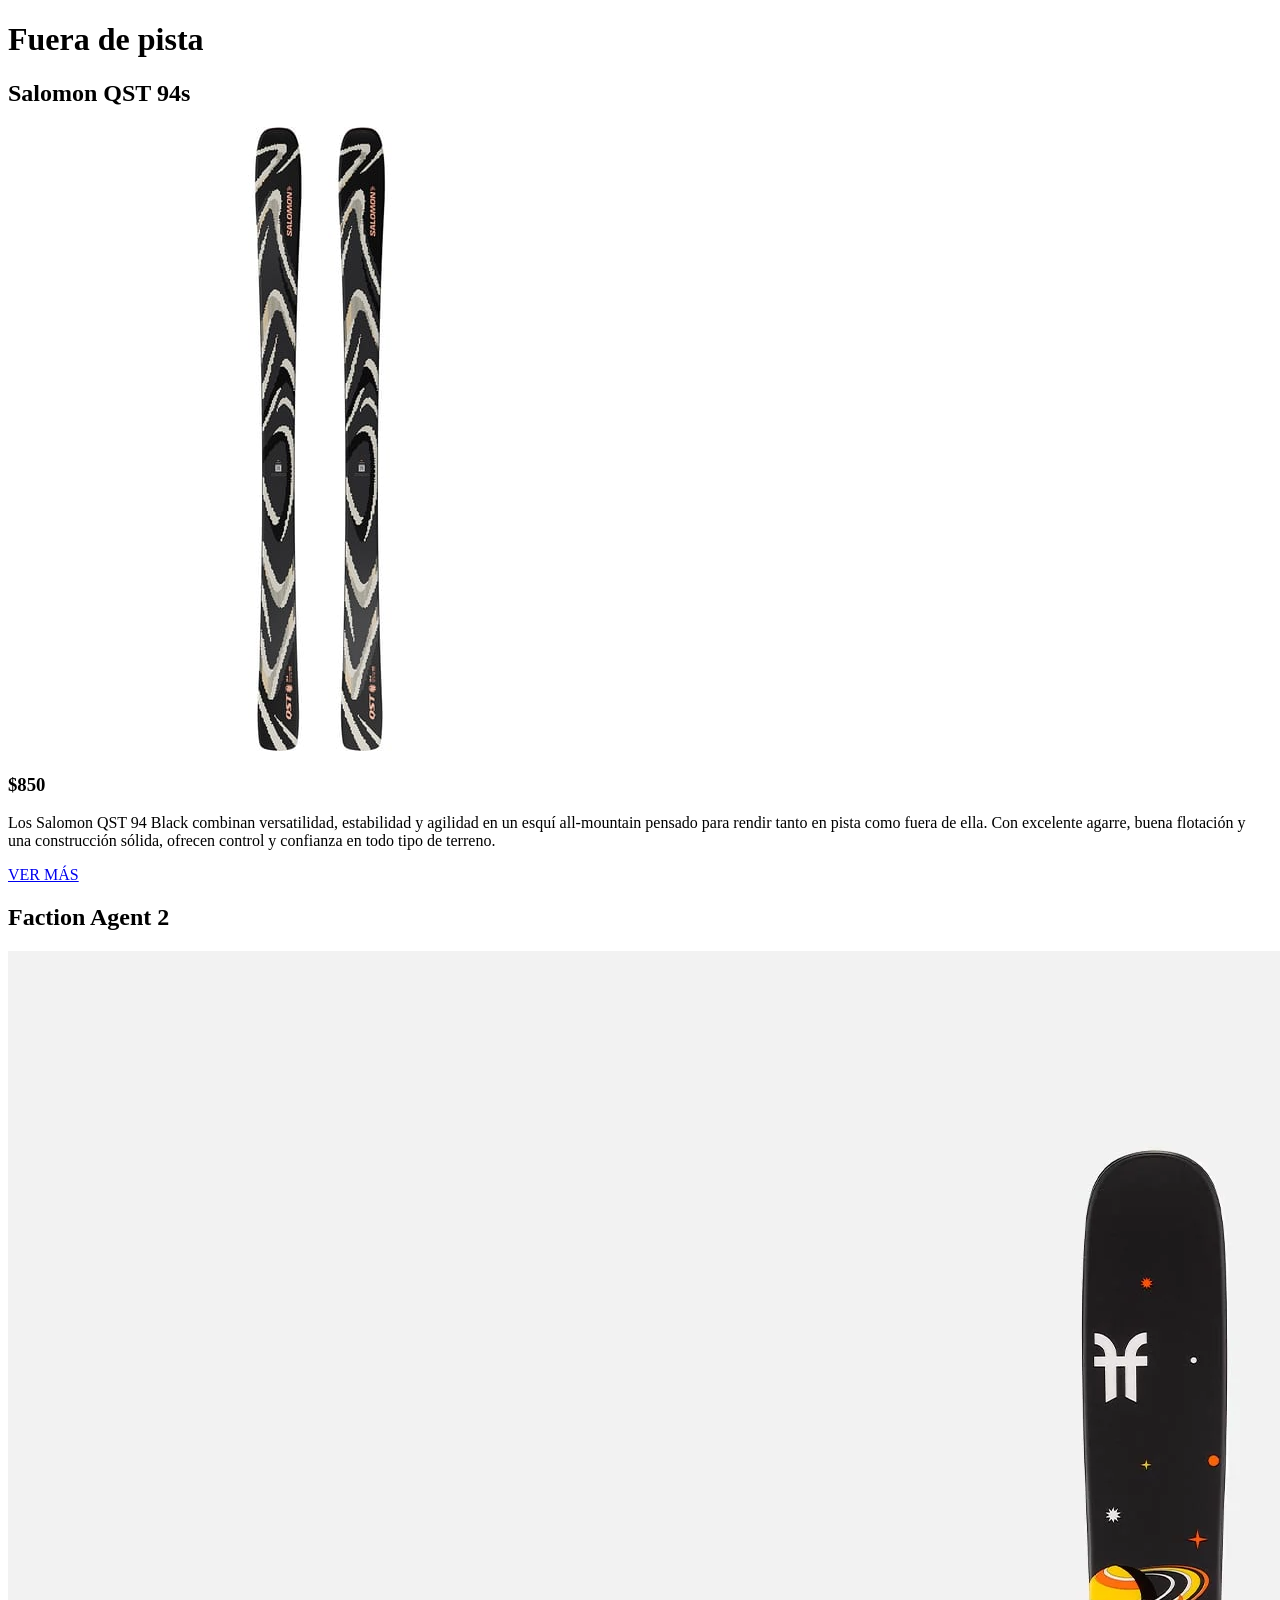
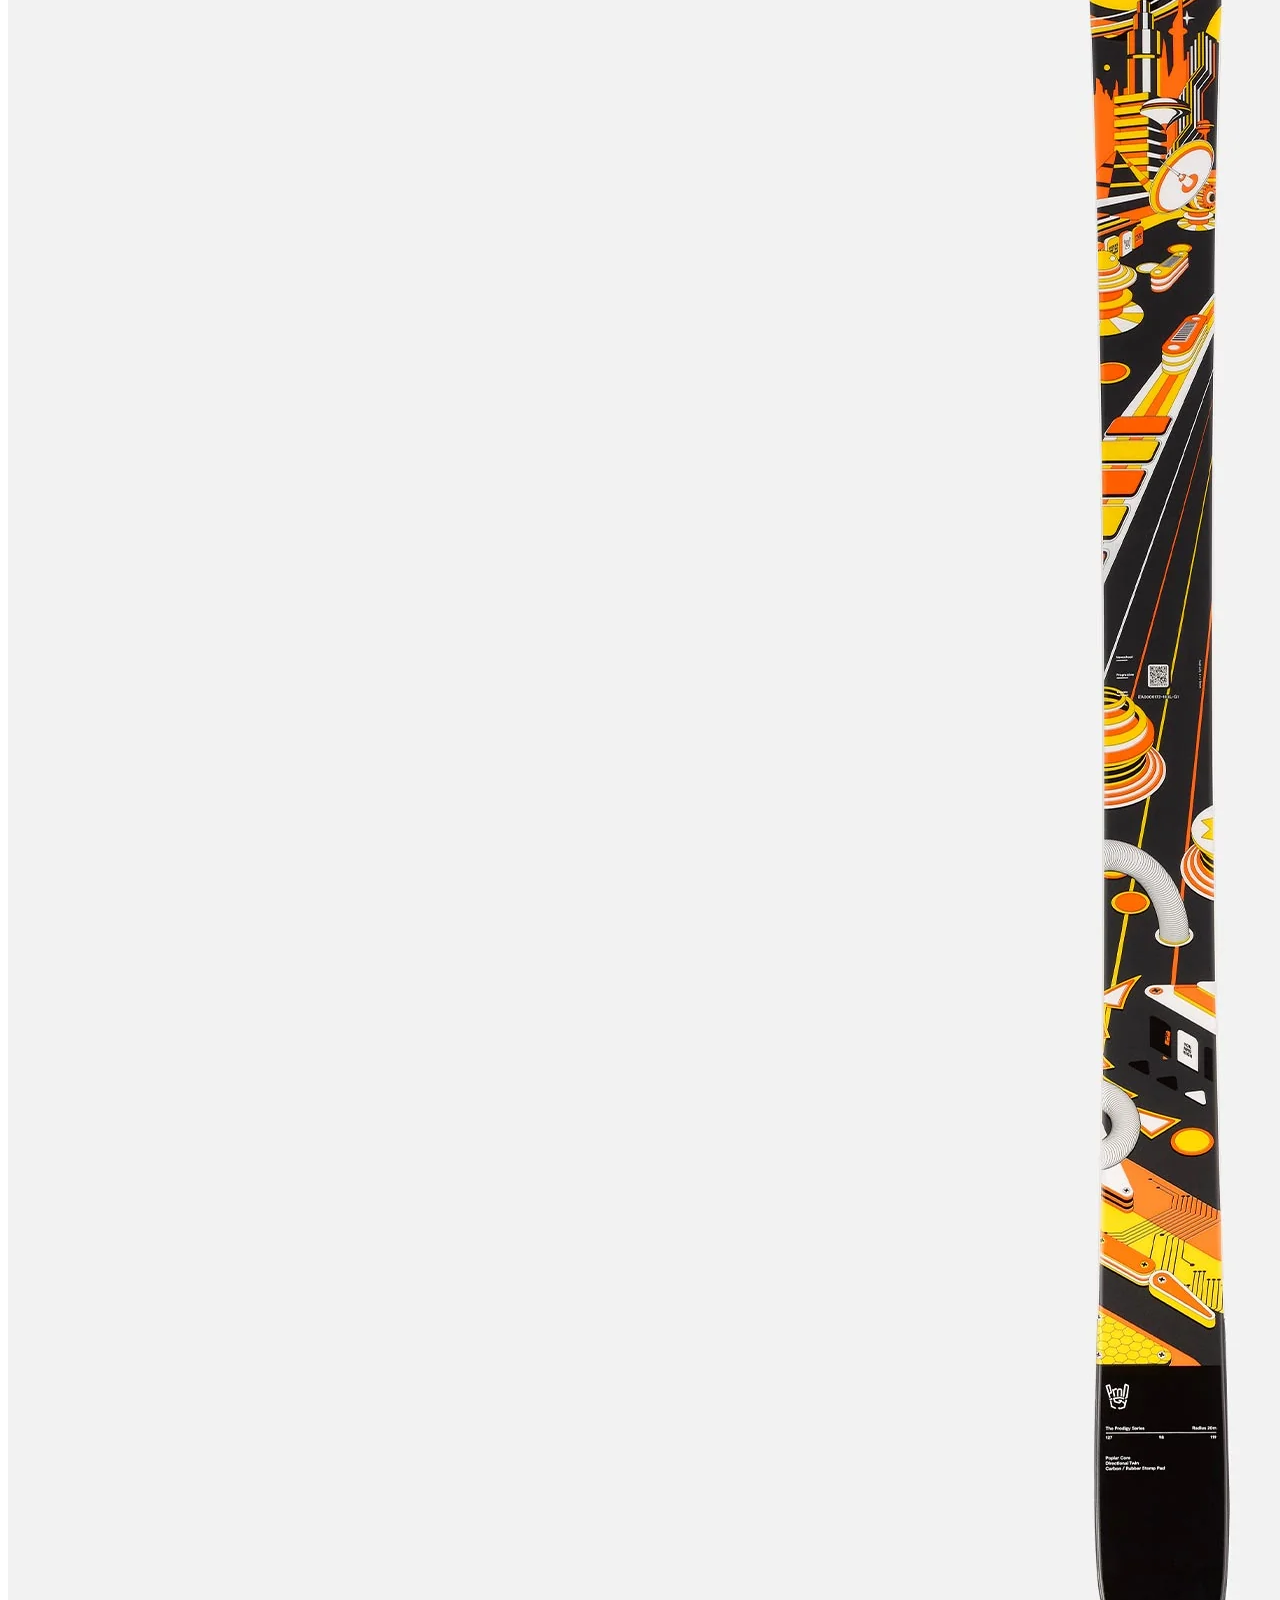
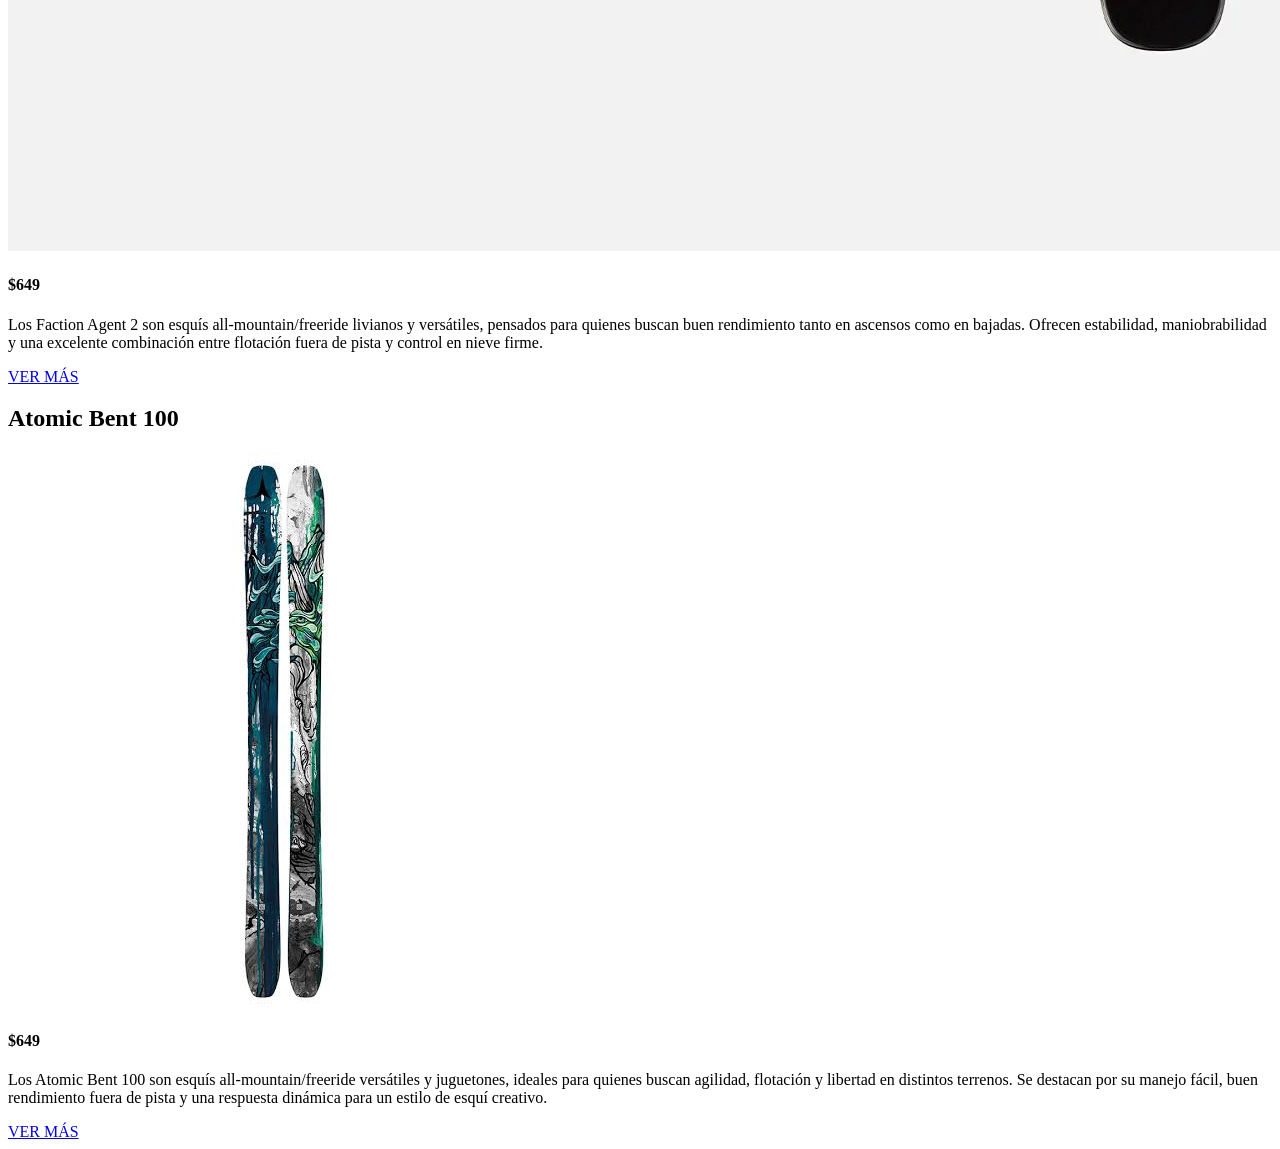
==== category.html @ 52b868e2 "subo la pagina de category" ====
<!DOCTYPE html>
<html lang="en">

<head>
    <meta charset="UTF-8">
    <meta name="viewport" content="width=device-width, initial-scale=1.0">
    <title>Document</title>
    <link rel="stylesheet" href="./css/styles.css">
</head>

<body>
    <h1>Fuera de pista</h1>
    <div class="productosCategoria">
        <article>
            <h2>Salomon QST 94s</h2>
            <img src="./img/producto_1.jpg" alt="producto1">
            <h3>$850</h3>
            <p>Los Salomon QST 94 Black combinan versatilidad, estabilidad y agilidad en un esquí all-mountain pensado
                para rendir tanto en pista como fuera de ella. Con excelente agarre, buena flotación y una construcción
                sólida, ofrecen control y confianza en todo tipo de terreno.</p>
            <a href="./product.html">VER MÁS</a>
        </article>

        <article>
            <h2>Faction Agent 2</h2>
             <img src="./img/producto_2.webp" alt="producto 2">
            <h4>$649</h4>
            <p>Los Faction Agent 2 son esquís all-mountain/freeride livianos y versátiles, pensados para quienes buscan buen rendimiento tanto en ascensos como en bajadas. Ofrecen estabilidad, maniobrabilidad y una excelente combinación entre flotación fuera de pista y control en nieve firme.</p>
            <a href="./product.html">VER MÁS</a>
        </article>

        <article>
            <h2>Atomic Bent 100</h2>
            <img src="./img/producto_3.jpeg" alt="producto 3">
            <h4>$649</h4>
            <p>Los Atomic Bent 100 son esquís all-mountain/freeride versátiles y juguetones, ideales para quienes buscan agilidad, flotación y libertad en distintos terrenos. Se destacan por su manejo fácil, buen rendimiento fuera de pista y una respuesta dinámica para un estilo de esquí creativo.</p>
            <a href="./product.html">VER MÁS</a>
        </article>
    </div>
</body>

</html>
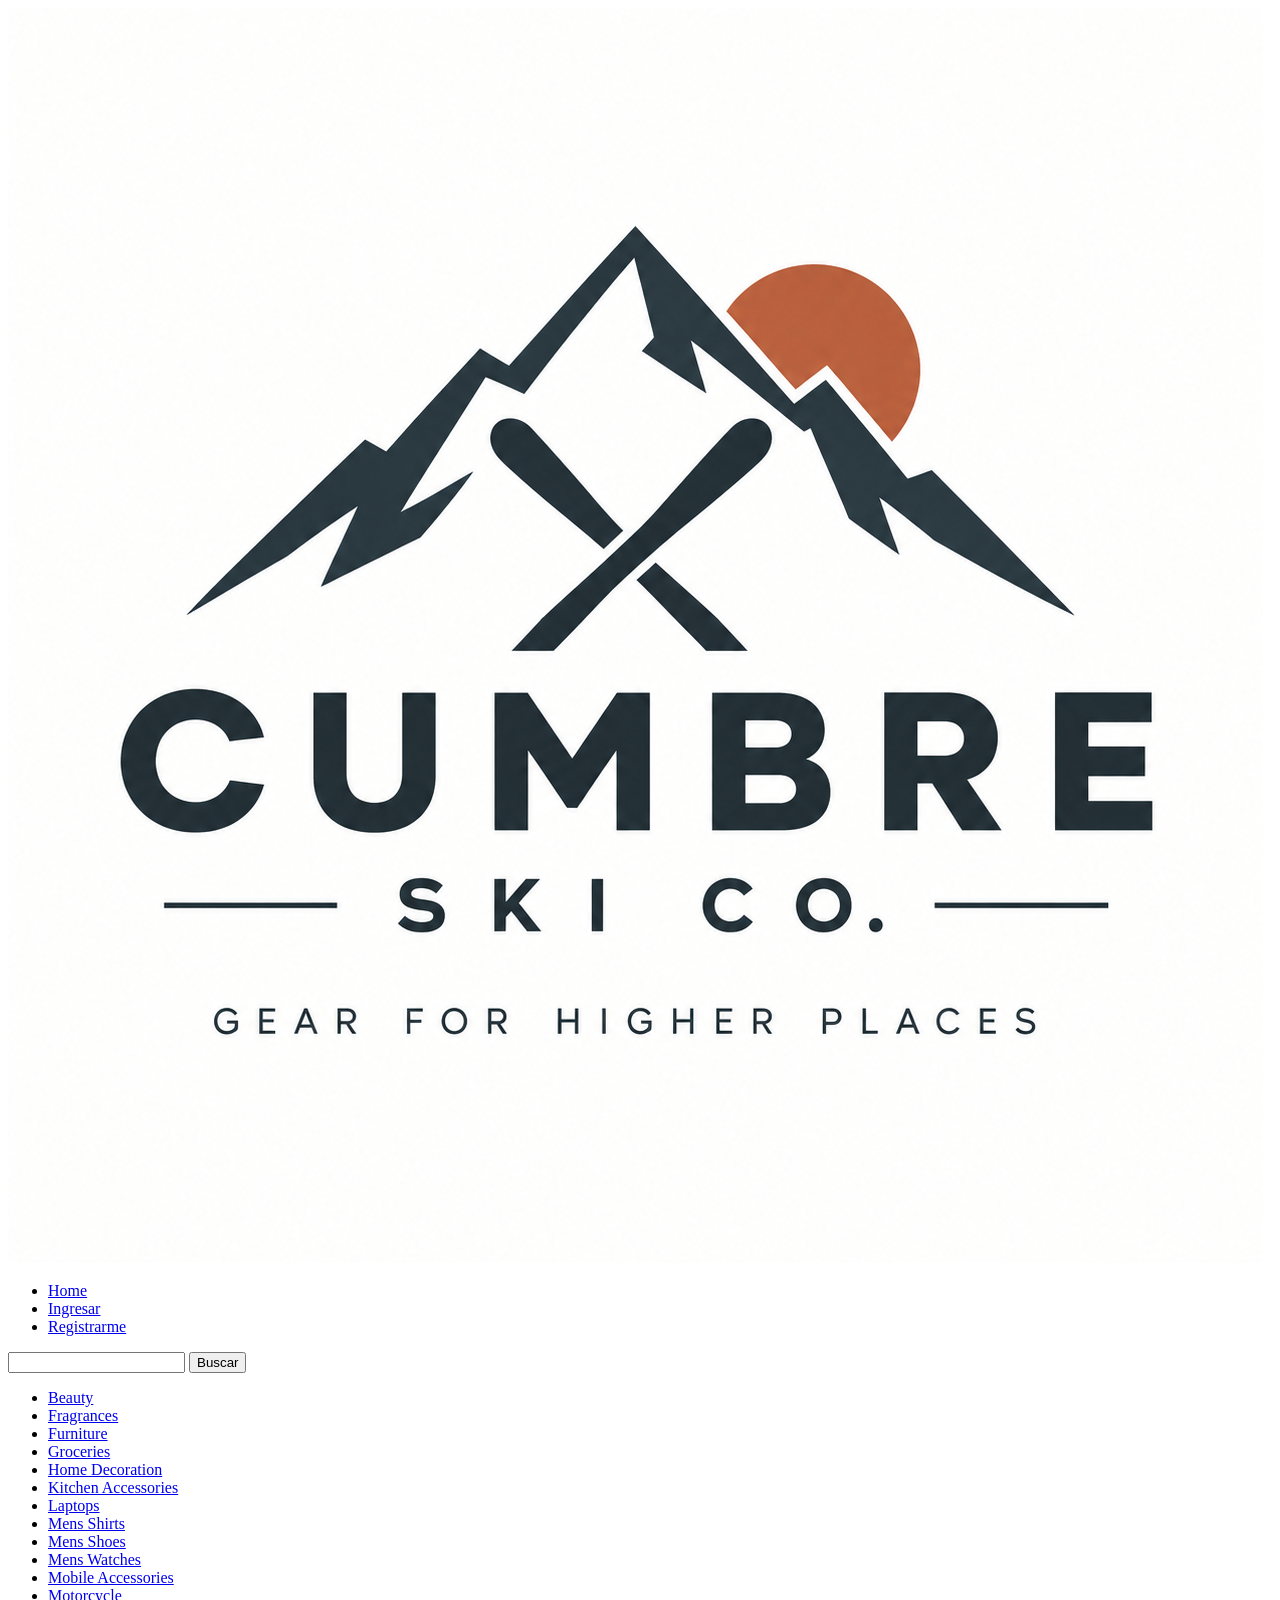
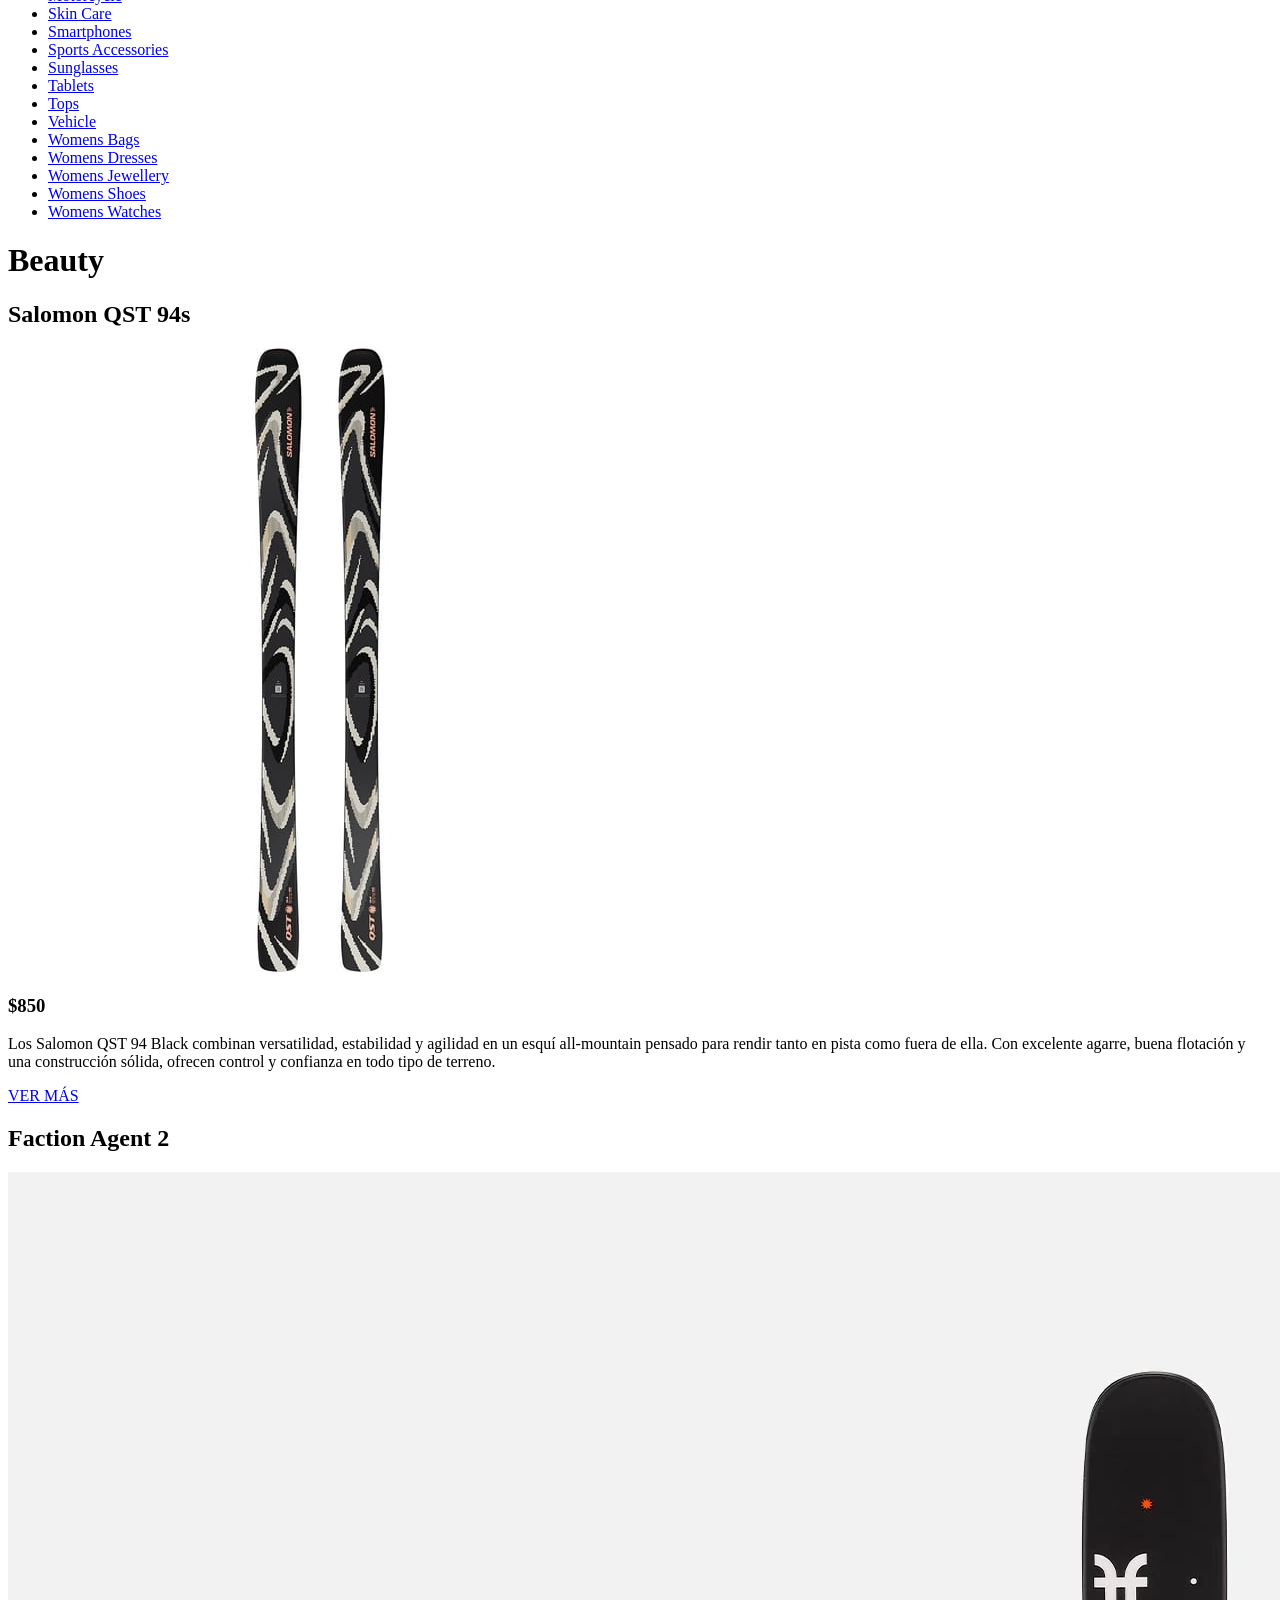
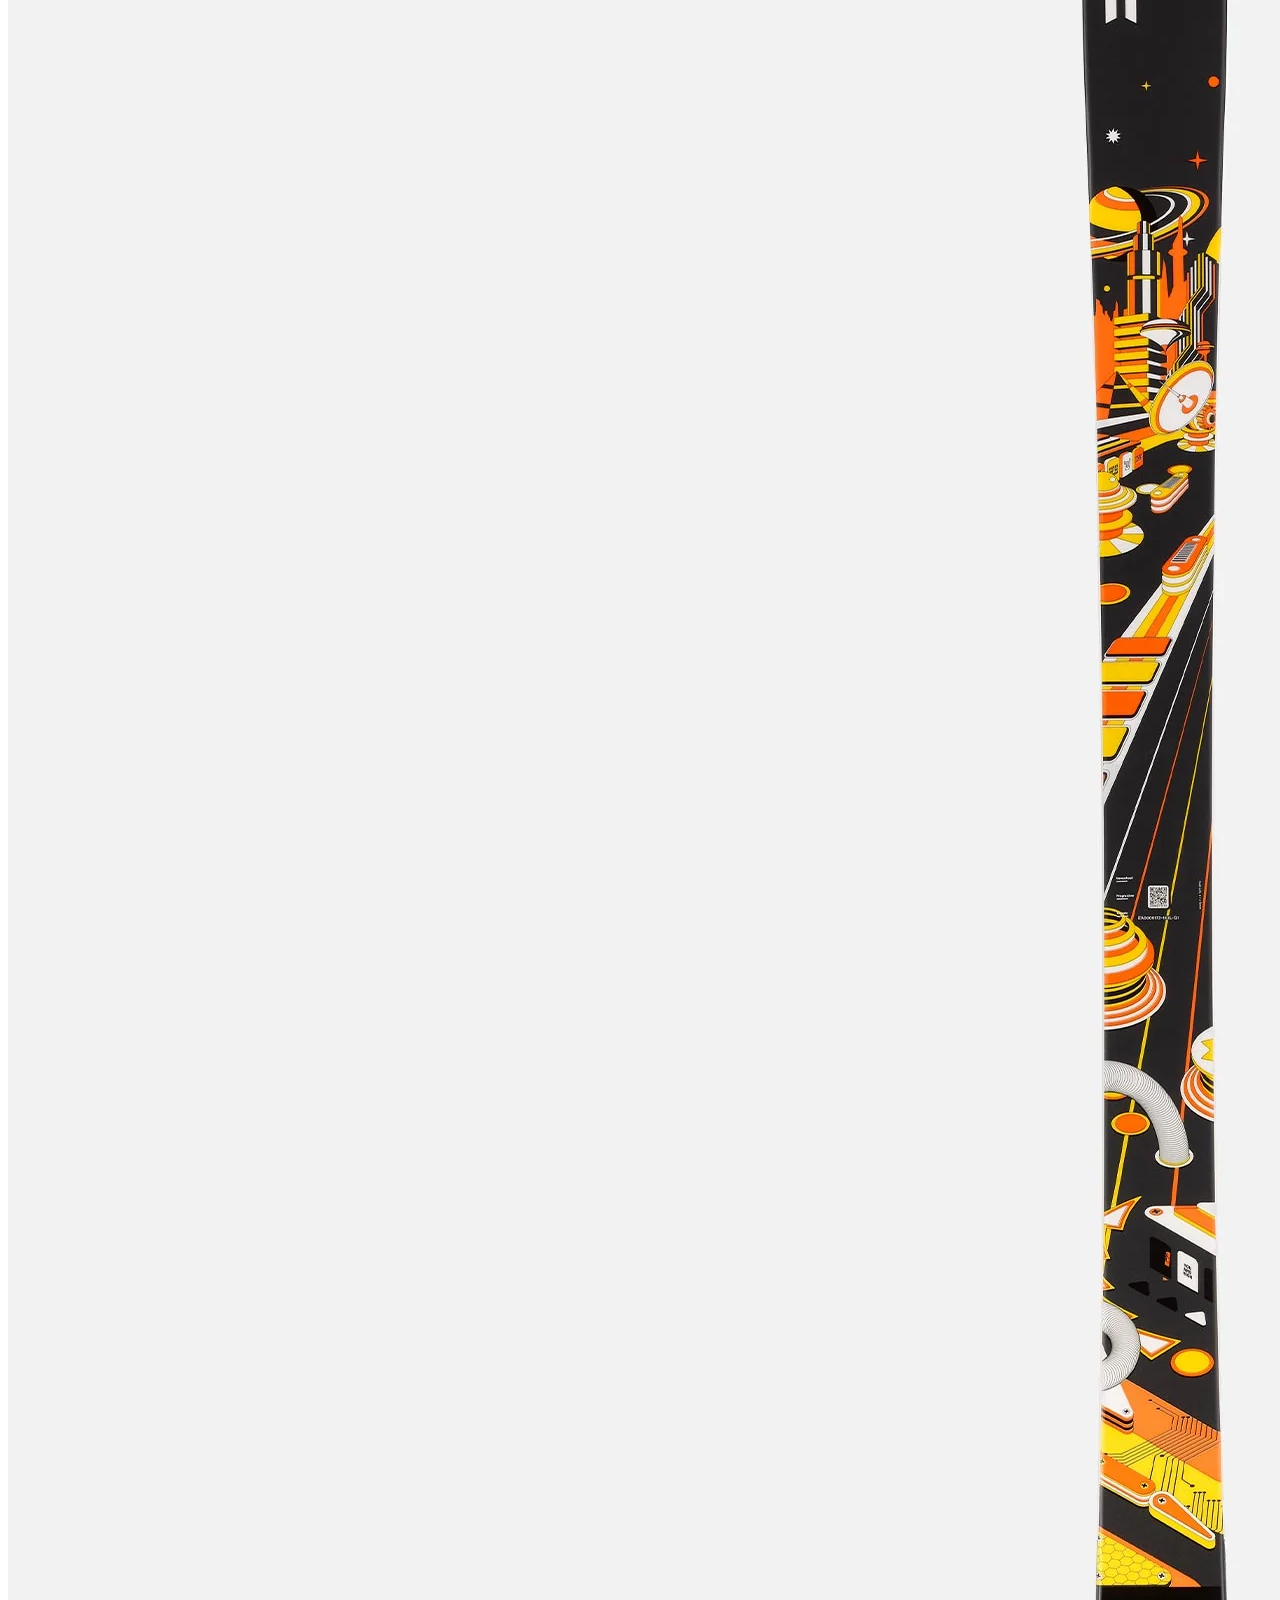
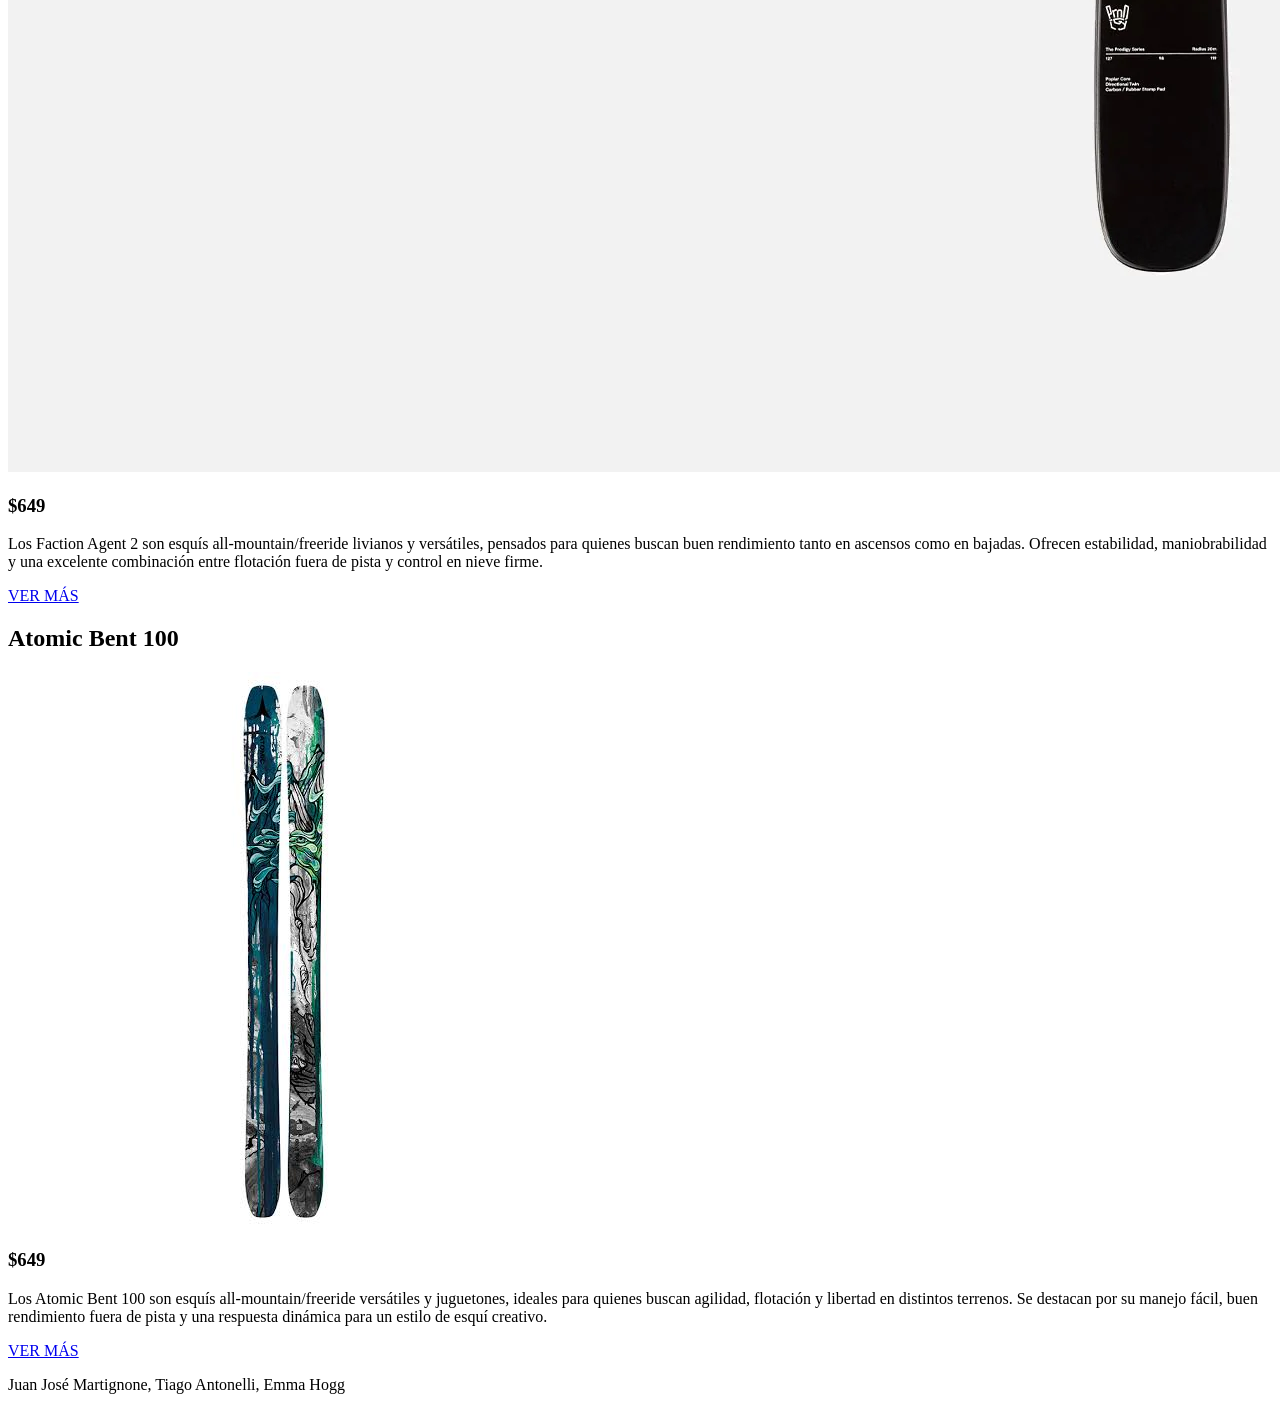
==== commit f1074c60: "Termine con los html" ====
--- a/category.html
+++ b/category.html
@@ -9,7 +9,55 @@
 </head>
 
 <body>
-    <h1>Fuera de pista</h1>
+
+<header class="header">
+    <a href="./index.html" class="logoLink">
+        <img src="./img/ChatGPT Image Sep 11, 2026, 09_26_27 AM.png" alt="Logo de la marca" class="logo">
+    </a>
+    <nav class="navegacion">
+    <ul>
+        <li><a href="./index.html">Home</a></li>
+        <li><a href="./login.html">Ingresar</a></li>
+        <li><a href="./register.html">Registrarme</a></li>
+    </ul>
+    </nav>
+    <form action="./search'results.html" method="get">
+        <input type="text" name="busqueda">
+        <button type="submit">Buscar</button>
+    </form>
+</header>
+
+<nav class="categorias">
+    <ul>
+        <li><a href="./category.html">Beauty</a></li>
+        <li><a href="./category.html">Fragrances</a></li>
+            <li><a href="./category.html">Furniture</a></li>
+            <li><a href="./category.html">Groceries</a></li>
+            <li><a href="./category.html">Home Decoration</a></li>
+            <li><a href="./category.html">Kitchen Accessories</a></li>
+            <li><a href="./category.html">Laptops</a></li>
+            <li><a href="./category.html">Mens Shirts</a></li>
+            <li><a href="./category.html">Mens Shoes</a></li>
+            <li><a href="./category.html">Mens Watches</a></li>
+            <li><a href="./category.html">Mobile Accessories</a></li>
+            <li><a href="./category.html">Motorcycle</a></li>
+            <li><a href="./category.html">Skin Care</a></li>
+            <li><a href="./category.html">Smartphones</a></li>
+            <li><a href="./category.html">Sports Accessories</a></li>
+            <li><a href="./category.html">Sunglasses</a></li>
+            <li><a href="./category.html">Tablets</a></li>
+            <li><a href="./category.html">Tops</a></li>
+            <li><a href="./category.html">Vehicle</a></li>
+            <li><a href="./category.html">Womens Bags</a></li>
+            <li><a href="./category.html">Womens Dresses</a></li>
+            <li><a href="./category.html">Womens Jewellery</a></li>
+            <li><a href="./category.html">Womens Shoes</a></li>
+            <li><a href="./category.html">Womens Watches</a></li>
+    </ul>
+</nav>
+
+<main>
+    <h1>Beauty</h1>
     <div class="productosCategoria">
         <article>
             <h2>Salomon QST 94s</h2>
@@ -24,7 +72,7 @@
         <article>
             <h2>Faction Agent 2</h2>
              <img src="./img/producto_2.webp" alt="producto 2">
-            <h4>$649</h4>
+            <h3>$649</h3>
             <p>Los Faction Agent 2 son esquís all-mountain/freeride livianos y versátiles, pensados para quienes buscan buen rendimiento tanto en ascensos como en bajadas. Ofrecen estabilidad, maniobrabilidad y una excelente combinación entre flotación fuera de pista y control en nieve firme.</p>
             <a href="./product.html">VER MÁS</a>
         </article>
@@ -32,11 +80,15 @@
         <article>
             <h2>Atomic Bent 100</h2>
             <img src="./img/producto_3.jpeg" alt="producto 3">
-            <h4>$649</h4>
+            <h3>$649</h3>
             <p>Los Atomic Bent 100 son esquís all-mountain/freeride versátiles y juguetones, ideales para quienes buscan agilidad, flotación y libertad en distintos terrenos. Se destacan por su manejo fácil, buen rendimiento fuera de pista y una respuesta dinámica para un estilo de esquí creativo.</p>
             <a href="./product.html">VER MÁS</a>
         </article>
     </div>
+    </main>
+    <footer>
+        <p>Juan José Martignone, Tiago Antonelli, Emma Hogg</p>
+    </footer>
 </body>
 
 </html>
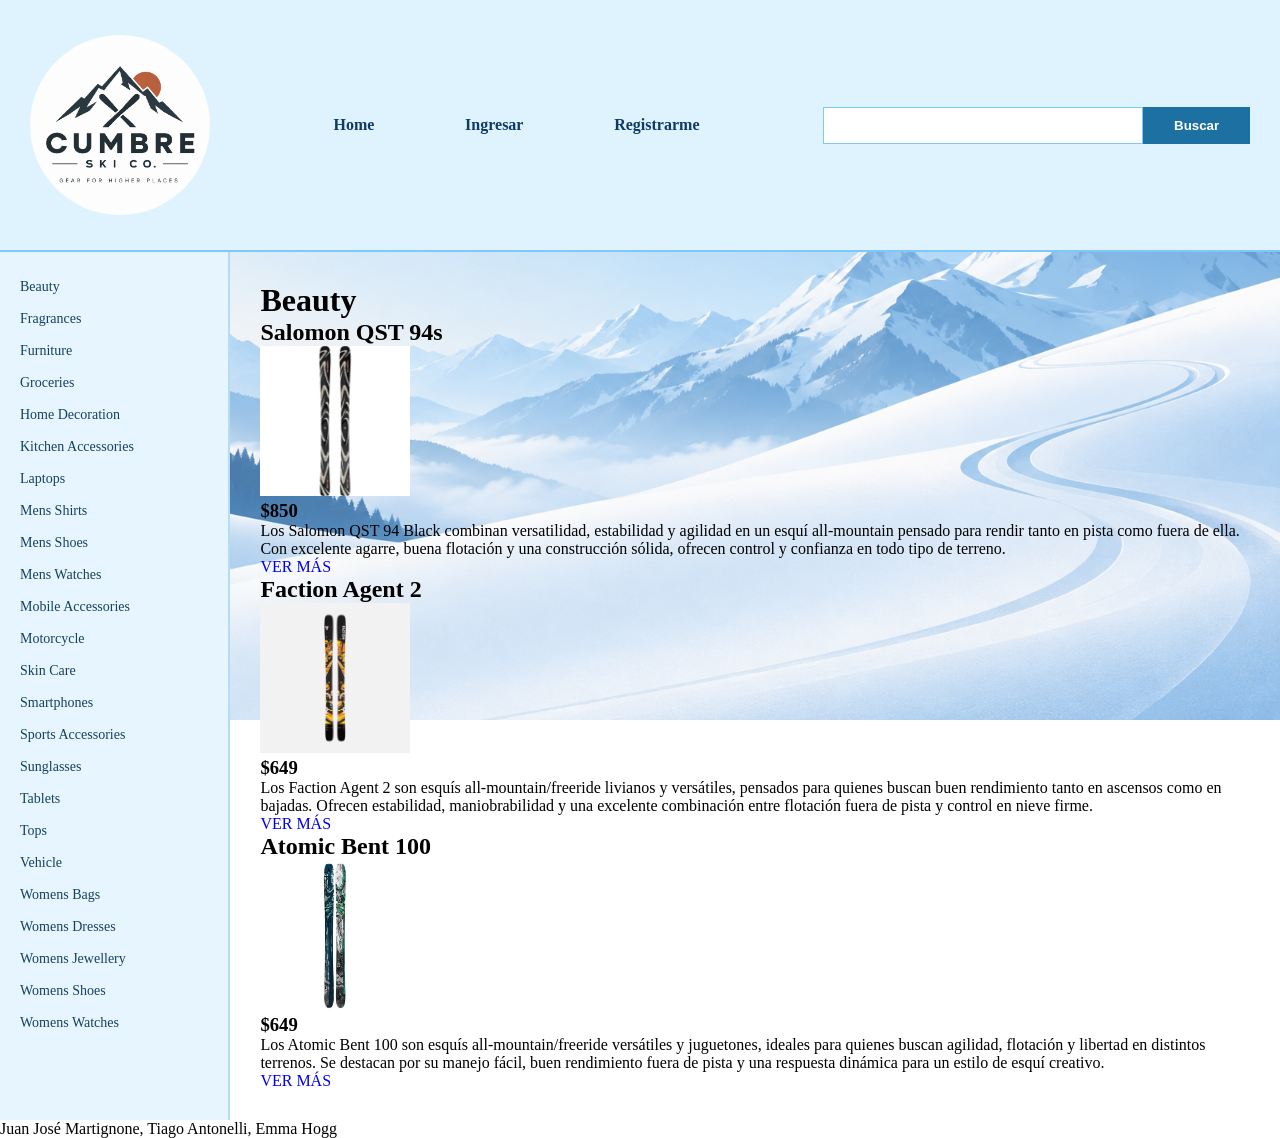
==== commit 60b3733e: "Subo cambios en el css" ====
--- a/category.html
+++ b/category.html
@@ -27,6 +27,7 @@
     </form>
 </header>
 
+<div class="contenidoPagina">
 <nav class="categorias">
     <ul>
         <li><a href="./category.html">Beauty</a></li>
@@ -56,7 +57,7 @@
     </ul>
 </nav>
 
-<main>
+<main class="contenidoPrincipal">
     <h1>Beauty</h1>
     <div class="productosCategoria">
         <article>
@@ -85,7 +86,8 @@
             <a href="./product.html">VER MÁS</a>
         </article>
     </div>
-    </main>
+  </main>
+</div>
     <footer>
         <p>Juan José Martignone, Tiago Antonelli, Emma Hogg</p>
     </footer>
--- a/css/styles.css
+++ b/css/styles.css
@@ -0,0 +1,139 @@
+*{
+box-sizing: border-box;
+padding: 0;
+margin: 0;
+}
+a{
+    text-decoration: none;
+
+}
+ol, ul, li{
+
+    list-style-type: none;
+}
+.logo {
+    width: 180px;
+    height: 180px;
+    margin: 20px auto;
+    border-radius: 100px;
+}
+
+.logoLink {
+    display: flex;
+    align-items: center;
+    justify-content: center;
+}
+
+.navegacion {
+    width: 30%;
+}
+
+.navegacion ul {
+    display: flex;
+    flex-direction: row;
+    justify-content: space-between;
+}
+
+.navegacion a {
+    color: #0d3b66;
+    font-size: 16px;
+    font-weight: bold;
+}
+
+.header form {
+    width: 35%;
+    display: flex;
+    flex-direction: row;
+}
+
+.header form input {
+    width: 75%;
+    padding: 10px;
+    border: solid 1px #7fc8f8;
+}
+
+.header form button {
+    width: 25%;
+    padding: 10px;
+    background-color: #1d70a2;
+    color: white;
+    border: solid 1px #1d70a2;
+    font-weight: bold;
+}
+.contenidoPagina {
+    width: 100%;
+    display: flex;
+    flex-direction: row;
+}
+
+.categorias {
+    width: 18%;
+    background-color: #e6f5ff;
+    padding: 25px 20px;
+    border-right: solid 2px #b6dcf2;
+}
+
+.categorias li {
+    margin-bottom: 14px;
+}
+
+.categorias ul {
+    display: flex;
+    flex-direction: column;
+}
+
+.categorias a { 
+    color: #16425b;
+    font-size: 14px;
+}
+
+.contenidoPrincipal {
+    width: 82%;
+    padding: 30px;
+}
+
+
+
+
+
+body {
+    background-image: url(../img/Fondo.png);
+    background-repeat: no-repeat;
+    background-size: 100%;
+    background-attachment: fixed;
+}
+
+.masvendidos {
+    display: flex;
+    flex-wrap: wrap;
+    flex-direction: row;
+   justify-content: space-between;
+   
+  
+
+
+}
+.catalogo{
+  display: flex;
+    flex-wrap: wrap;
+    flex-direction: row;
+    justify-content: center;
+  
+
+}
+
+img{
+    width: 150px;
+    height: 150px;
+}
+
+.header {
+    width: 100%;
+    background-color: #dff3ff;
+    padding: 15px 30px;
+    display: flex;
+    flex-direction: row;
+    justify-content: space-between;
+    align-items: center;
+    border-bottom: solid 2px #7fc8f8;
+}
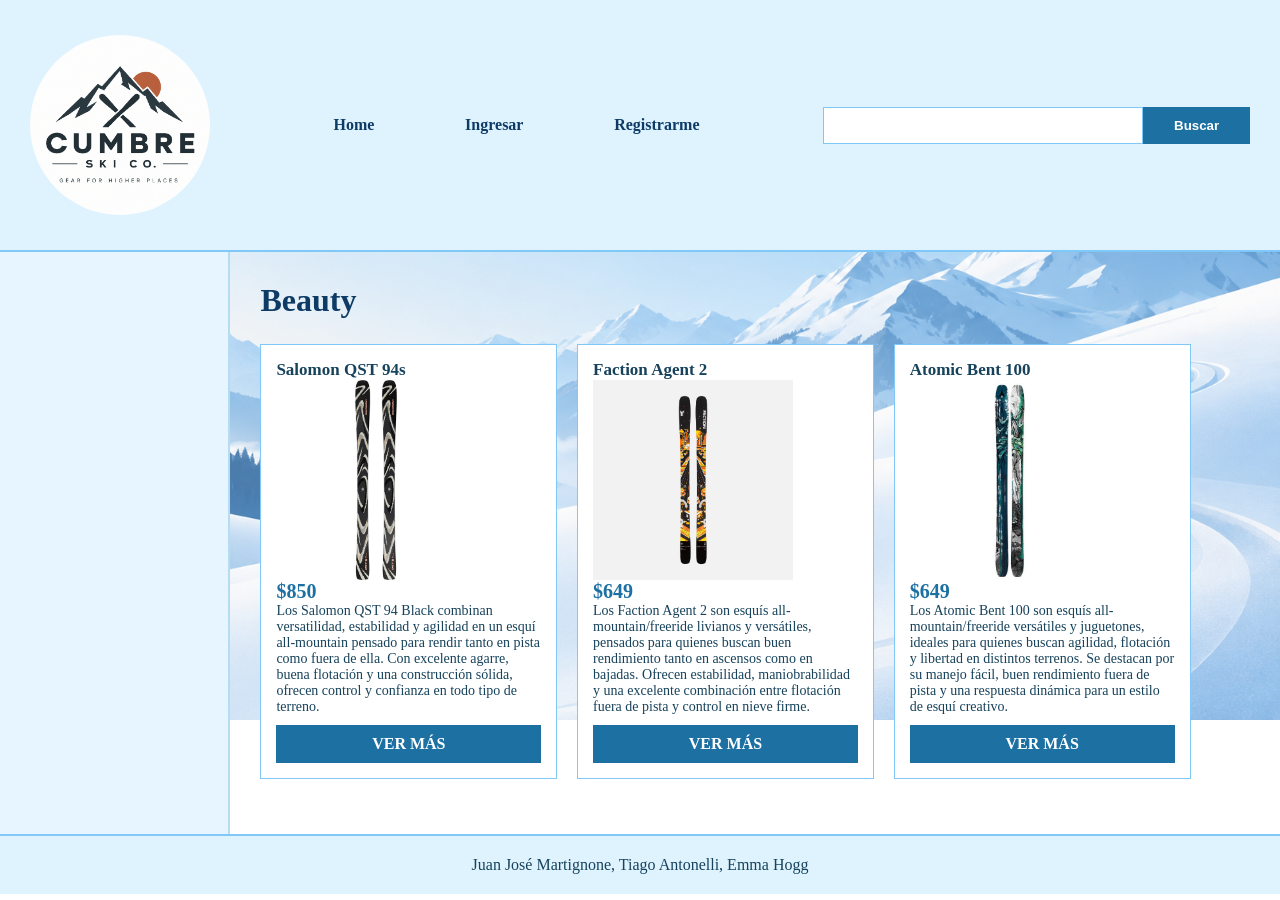
==== commit efc71740: "javascript del index y un poco de category (falta)" ====
--- a/category.html
+++ b/category.html
@@ -30,30 +30,6 @@
 <div class="contenidoPagina">
 <nav class="categorias">
     <ul>
-        <li><a href="./category.html">Beauty</a></li>
-        <li><a href="./category.html">Fragrances</a></li>
-            <li><a href="./category.html">Furniture</a></li>
-            <li><a href="./category.html">Groceries</a></li>
-            <li><a href="./category.html">Home Decoration</a></li>
-            <li><a href="./category.html">Kitchen Accessories</a></li>
-            <li><a href="./category.html">Laptops</a></li>
-            <li><a href="./category.html">Mens Shirts</a></li>
-            <li><a href="./category.html">Mens Shoes</a></li>
-            <li><a href="./category.html">Mens Watches</a></li>
-            <li><a href="./category.html">Mobile Accessories</a></li>
-            <li><a href="./category.html">Motorcycle</a></li>
-            <li><a href="./category.html">Skin Care</a></li>
-            <li><a href="./category.html">Smartphones</a></li>
-            <li><a href="./category.html">Sports Accessories</a></li>
-            <li><a href="./category.html">Sunglasses</a></li>
-            <li><a href="./category.html">Tablets</a></li>
-            <li><a href="./category.html">Tops</a></li>
-            <li><a href="./category.html">Vehicle</a></li>
-            <li><a href="./category.html">Womens Bags</a></li>
-            <li><a href="./category.html">Womens Dresses</a></li>
-            <li><a href="./category.html">Womens Jewellery</a></li>
-            <li><a href="./category.html">Womens Shoes</a></li>
-            <li><a href="./category.html">Womens Watches</a></li>
     </ul>
 </nav>
 
@@ -91,6 +67,7 @@
     <footer>
         <p>Juan José Martignone, Tiago Antonelli, Emma Hogg</p>
     </footer>
+<script src="./js/categorias.js"></script>
 </body>
 
 </html>
--- a/css/styles.css
+++ b/css/styles.css
@@ -1,16 +1,21 @@
-*{
-box-sizing: border-box;
-padding: 0;
-margin: 0;
-}
-a{
+* {
+    box-sizing: border-box;
+    padding: 0;
+    margin: 0;
+}
+
+a {
     text-decoration: none;
 
 }
-ol, ul, li{
+
+ol,
+ul,
+li {
 
     list-style-type: none;
 }
+
 .logo {
     width: 180px;
     height: 180px;
@@ -60,6 +65,7 @@
     border: solid 1px #1d70a2;
     font-weight: bold;
 }
+
 .contenidoPagina {
     width: 100%;
     display: flex;
@@ -82,7 +88,7 @@
     flex-direction: column;
 }
 
-.categorias a { 
+.categorias a {
     color: #16425b;
     font-size: 14px;
 }
@@ -91,10 +97,6 @@
     width: 82%;
     padding: 30px;
 }
-
-
-
-
 
 body {
     background-image: url(../img/Fondo.png);
@@ -103,28 +105,61 @@
     background-attachment: fixed;
 }
 
-.masvendidos {
+.masvendidos,
+.catalogo {
+    width: 100%;
     display: flex;
     flex-wrap: wrap;
     flex-direction: row;
-   justify-content: space-between;
-   
-  
-
-
-}
-.catalogo{
-  display: flex;
-    flex-wrap: wrap;
-    flex-direction: row;
-    justify-content: center;
-  
-
-}
-
-img{
-    width: 150px;
-    height: 150px;
+    justify-content: flex-start;
+}
+
+
+.masvendidos h1,
+.catalogo h1 {
+    width: 100%;
+    padding: 20px;
+}
+
+.masvendidos h3,
+.catalogo h3 {
+    color: #16425b;
+    font-size: 17px;
+}
+
+.masvendidos h4,
+.catalogo h4 {
+    font-size: 19px;
+    color: #16425b;
+}
+
+.masvendidos a,
+.catalogo a {
+    padding: 10px;
+    background-color: #1d70a2;
+    color: white;
+    font-weight: bold;
+    text-align: center;
+    margin-top: 10px;
+}
+
+.masvendidos article,
+.catalogo article {
+    width: 30%;
+    margin-right: 2%;
+    margin-bottom: 25px;
+    padding: 15px;
+    border: solid 1px #7fc8f8;
+    background-color: #ffffff;
+    display: flex;
+    flex-direction: column;
+}
+
+
+.masvendidos img,
+.catalogo img {
+    width: 200px;
+    height: 200px;
 }
 
 .header {
@@ -136,4 +171,322 @@
     justify-content: space-between;
     align-items: center;
     border-bottom: solid 2px #7fc8f8;
+}
+
+
+
+.PaginaProducto {
+    display: flex;
+}
+
+.Producto {
+    padding: 40px;
+    background-color: #7fc8f86f;
+    margin: 40px;
+    border-radius: 10%;
+    border: solid rgb(44, 112, 189);
+    
+}
+
+.Producto img {
+    width: 700px;
+    height: auto;
+    border-radius: 10%;
+    border: solid rgb(44, 112, 189);
+}
+
+.Producto p {
+    font-size: 20px;
+    padding: 5px;
+    line-height: 2.0;
+    margin-left: 10px;
+}
+
+.imagen_texto {
+    display: flex;
+}
+
+.tags {
+    text-align: center;
+    padding: 40px;
+    background-color: #0c80cd6f;
+    margin: 50px;
+    border-radius: 15%;
+    border: solid rgb(44, 112, 189);
+}
+
+.tags h2 {
+    margin-bottom: 20px
+}
+
+.tags ul {
+    display: flex;
+    justify-content: space-around;
+    font-size: 20px;
+    padding: 30px;
+    line-height: 2.0;
+}
+
+.reviews {
+    padding: 40px;
+    background-color: #7fc8f86f;
+    margin: 50px;
+    border-radius: 10%;
+    border: solid rgb(44, 112, 189);
+    font-size: 20px;
+    padding: 30px;
+    line-height: 2.0;
+}
+
+.review {
+    border: solid rgb(44, 112, 189);
+    margin: 10px;
+    border-radius: 10%;
+    padding: 10px;
+}
+
+.review img {
+    width: 100%;
+    height: 70px;
+}
+
+
+
+.registerLogin {
+    display: flex;
+}
+
+.formulario {
+    display: flex;
+    justify-content: center;
+    align-items: center;
+    font-size: 30px;
+    flex: 1;
+}
+
+.formulario form {
+    border: solid rgb(44, 112, 189);
+    background-color: rgba(68, 138, 218, 0.16);
+    border-radius: 10%;
+    padding: 20px;
+    text-align: center;
+}
+
+.formulario button {
+    font-size: 20px;
+    width: 90%;
+    height: 50px;
+    margin: 5px;
+    background-color: rgba(1, 130, 189, 0.376);
+}
+
+.formulario a {
+    font-size: 17px;
+}
+
+.terminos {
+    font-size: 19px
+}
+
+.todobusqueda {
+    display: flex;
+}
+
+.resultados {
+    display: flex;
+    margin: 30px;
+}
+
+footer {
+    width: 100%;
+    display: flex;
+    justify-content: center;
+    align-items: center;
+    padding: 20px;
+    background-color: #dff3ff;
+    border-top: solid 2px #7fc8f8;
+    color: #16425b;
+}
+
+.contenidoPrincipal h1 {
+    color: #0d3b66;
+    margin-bottom: 25px;
+}
+
+.productosCategoria {
+    width: 100%;
+    display: flex;
+    flex-direction: row;
+    flex-wrap: wrap;
+    justify-content: flex-start;
+}
+
+.productosCategoria article {
+    width: 30%;
+    margin-right: 2%;
+    margin-bottom: 25px;
+    padding: 15px;
+    border: solid 1px #7fc8f8;
+    background-color: #ffffff;
+    display: flex;
+    flex-direction: column;
+
+    ;
+}
+
+.productosCategoria img {
+    width: 200px;
+    height: 200px;
+    margin: 0;
+}
+
+.productosCategoria h2 {
+    color: #16425b;
+    font-size: 17px;
+}
+
+.productosCategoria h3 {
+    color: #1d70a2;
+    font-size: 20px;
+}
+
+.productosCategoria p {
+    font-size: 14px;
+    color: #16425b;
+}
+
+.productosCategoria a {
+    padding: 10px;
+    background-color: #1d70a2;
+    color: white;
+    font-weight: bold;
+    text-align: center;
+    margin-top: 10px;
+}
+
+.resultadosBusqueda {
+    width: 100%;
+    padding: 30px;
+}
+
+.resultadosBusqueda h1 {
+    color: #0d3b66;
+    margin-bottom: 10px;
+}
+
+.resultadosBusqueda p {
+    color: #16425b;
+    margin-bottom: 25px;
+    font-size: 18px;
+}
+
+.resultados {
+    width: 100%;
+    display: flex;
+    flex-direction: row;
+    flex-wrap: wrap;
+    justify-content: flex-start;
+}
+
+.resultados article {
+    width: 33%;
+    margin-bottom: 25px;
+    padding: 15px;
+    border: solid 1px #7fc8f8;
+    background-color: #ffffff;
+    display: flex;
+    flex-direction: column;
+   margin: 0px 10px;
+}
+
+.resultados img {
+    width: 150px;
+    height: 150px;
+    margin: 0;
+}
+
+.resultados h2 {
+    color: #16425b;
+    font-size: 17px;
+}
+
+.resultados p {
+    color: #1d70a2;
+    font-size: 20px;
+    font-weight: bold;
+}
+
+.resultados a {
+
+    padding: 10px;
+    background-color: #1d70a2;
+    color: white;
+    font-weight: bold;
+    text-align: center;
+}
+
+.sinResultados {
+    padding: 20px;
+    border: solid 1px #7fc8f8;
+    background-color: #ffffff;
+    color: #16425b;
+    text-align: center;
+}
+
+@media (max-width: 480px) {
+
+    .header,
+    .contenidoPagina,
+    .imagen_texto {
+        display: flex;
+        flex-direction: column;
+    }
+
+    .navegacion,
+    .header form,
+    .categorias,
+    .contenidoPrincipal,
+    .headapline,
+    .masvendidos article,
+    .catalogo article,
+    .productosCategoria article,
+    .resultados article {
+        width: 100%;
+    }
+
+
+
+    .registerLogin {
+        flex-direction: column;
+    }
+
+
+
+
+
+.PaginaProducto {
+        flex-direction: column;
+    }
+
+    .categorias,
+    .Producto,
+    .reviews {
+        width: 100%;
+    }
+.imagen_texto img{
+
+  
+    width: 350px;
+    margin: 0;
+}
+
+.tags{
+    display: flex;
+    flex-direction: column;
+    align-items: center;
+}
+.tags ul{
+    flex-direction: column;
+}
+
 }
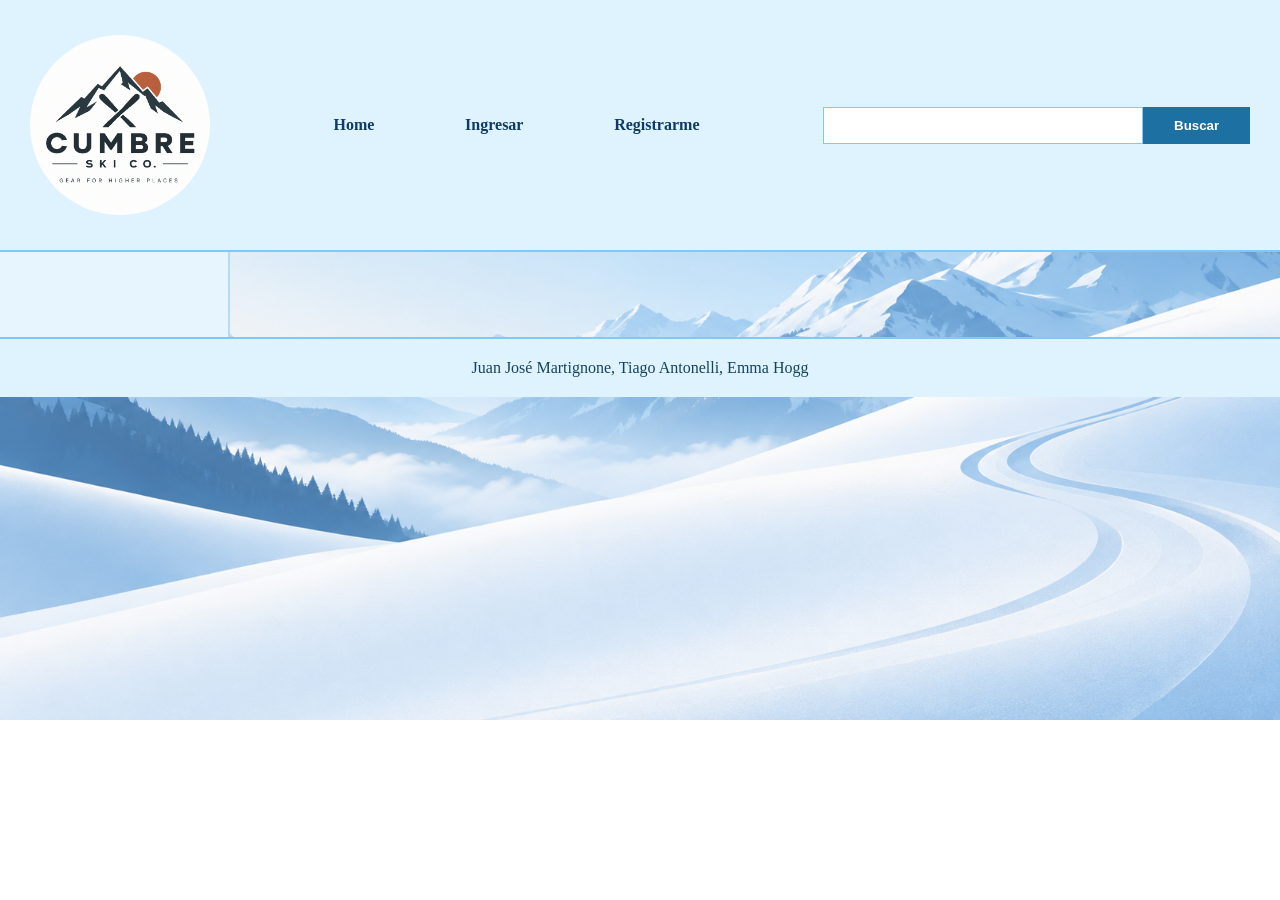
==== commit cd50c8b2: "Javascript category" ====
--- a/category.html
+++ b/category.html
@@ -36,31 +36,6 @@
 <main class="contenidoPrincipal">
     <h1>Beauty</h1>
     <div class="productosCategoria">
-        <article>
-            <h2>Salomon QST 94s</h2>
-            <img src="./img/producto_1.jpg" alt="producto1">
-            <h3>$850</h3>
-            <p>Los Salomon QST 94 Black combinan versatilidad, estabilidad y agilidad en un esquí all-mountain pensado
-                para rendir tanto en pista como fuera de ella. Con excelente agarre, buena flotación y una construcción
-                sólida, ofrecen control y confianza en todo tipo de terreno.</p>
-            <a href="./product.html">VER MÁS</a>
-        </article>
-
-        <article>
-            <h2>Faction Agent 2</h2>
-             <img src="./img/producto_2.webp" alt="producto 2">
-            <h3>$649</h3>
-            <p>Los Faction Agent 2 son esquís all-mountain/freeride livianos y versátiles, pensados para quienes buscan buen rendimiento tanto en ascensos como en bajadas. Ofrecen estabilidad, maniobrabilidad y una excelente combinación entre flotación fuera de pista y control en nieve firme.</p>
-            <a href="./product.html">VER MÁS</a>
-        </article>
-
-        <article>
-            <h2>Atomic Bent 100</h2>
-            <img src="./img/producto_3.jpeg" alt="producto 3">
-            <h3>$649</h3>
-            <p>Los Atomic Bent 100 son esquís all-mountain/freeride versátiles y juguetones, ideales para quienes buscan agilidad, flotación y libertad en distintos terrenos. Se destacan por su manejo fácil, buen rendimiento fuera de pista y una respuesta dinámica para un estilo de esquí creativo.</p>
-            <a href="./product.html">VER MÁS</a>
-        </article>
     </div>
   </main>
 </div>
@@ -68,6 +43,7 @@
         <p>Juan José Martignone, Tiago Antonelli, Emma Hogg</p>
     </footer>
 <script src="./js/categorias.js"></script>
+<script src="./js/category.js"></script>
 </body>
 
 </html>
--- a/css/styles.css
+++ b/css/styles.css
@@ -49,6 +49,7 @@
     width: 35%;
     display: flex;
     flex-direction: row;
+    flex-wrap: wrap;
 }
 
 .header form input {
@@ -254,6 +255,7 @@
 
 .registerLogin {
     display: flex;
+    width: 100%;
 }
 
 .formulario {
@@ -261,7 +263,7 @@
     justify-content: center;
     align-items: center;
     font-size: 30px;
-    flex: 1;
+    width: 100%;
 }
 
 .formulario form {
@@ -489,4 +491,14 @@
     flex-direction: column;
 }
 
+}
+.errorBusqueda {
+    color: red;
+    font-size: 14px;
+    width: 100%;
+}
+
+.resultadosBusqueda .terminoBuscado {
+    font-size: 18px;
+    color: #16425b;
 }
